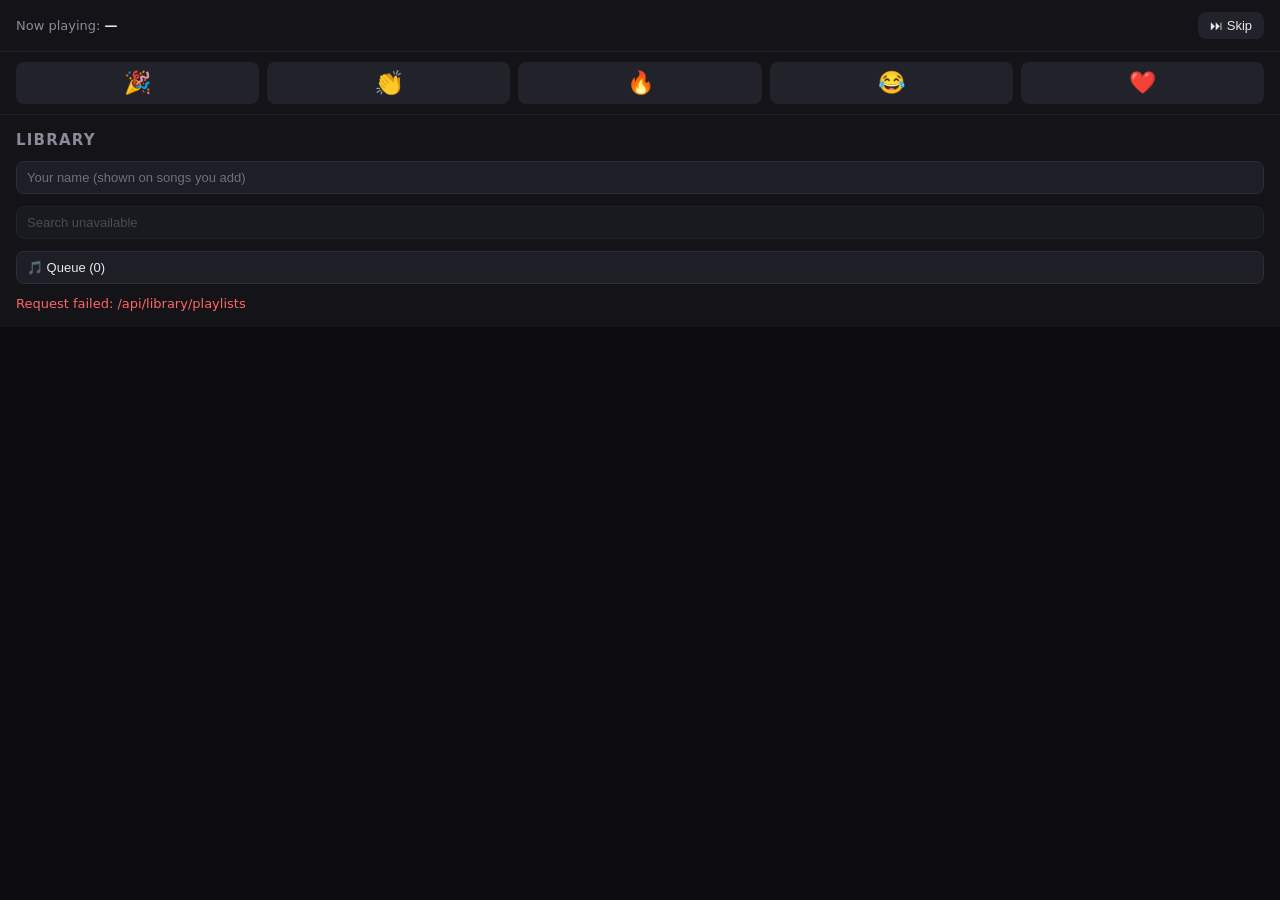
==== frontend/remote.html @ 7b5d4d17 "Initial commit: YT Music Karaoke Local karaoke-style player for a YouTube Music library with synced " ====
<!DOCTYPE html>
<html lang="en">
<head>
<meta charset="UTF-8" />
<meta name="viewport" content="width=device-width, initial-scale=1" />
<title>YT Music Karaoke — Remote</title>
<link rel="stylesheet" href="style.css" />
<style>
  body { overflow: auto; }
  #app { flex-direction: column; height: auto; min-height: 100vh; }
  #sidebar { width: 100%; height: auto; border-right: none; }
  #now-playing-readout {
    padding: 12px 16px;
    background: #131318;
    border-bottom: 1px solid #22222a;
    font-size: 13px;
    color: #8a8a99;
  }
  #now-playing-readout strong { color: #e8e8ec; }
  #now-playing-readout { display: flex; align-items: center; justify-content: space-between; gap: 8px; }
  #skip-btn {
    flex-shrink: 0;
    background: #22222a;
    border: none;
    color: #e8e8ec;
    border-radius: 8px;
    padding: 6px 12px;
    font-size: 13px;
    cursor: pointer;
  }
  #skip-btn:hover { background: #2c2c3a; }
  #guest-name {
    flex-shrink: 0;
    width: 100%;
    margin-bottom: 12px;
    padding: 8px 10px;
    background: #1e1e26;
    border: 1px solid #2c2c3a;
    border-radius: 8px;
    color: #e8e8ec;
    font-size: 13px;
  }
  #guest-name::placeholder { color: #6f6f7c; }
  #reactions {
    display: flex;
    gap: 8px;
    padding: 10px 16px;
    background: #131318;
    border-bottom: 1px solid #22222a;
  }
  #reactions button {
    flex: 1;
    background: #22222a;
    border: none;
    border-radius: 8px;
    font-size: 22px;
    padding: 8px 0;
    cursor: pointer;
  }
  #reactions button:hover { background: #2c2c3a; }
  #reactions button:active { transform: scale(0.92); }
</style>
</head>
<body>
  <div id="app">
    <div id="now-playing-readout">
      <span>Now playing: <strong id="now-playing-text">—</strong></span>
      <button id="skip-btn" title="Skip to next">⏭ Skip</button>
    </div>
    <div id="reactions">
      <button data-emoji="🎉">🎉</button>
      <button data-emoji="👏">👏</button>
      <button data-emoji="🔥">🔥</button>
      <button data-emoji="😂">😂</button>
      <button data-emoji="❤️">❤️</button>
    </div>
    <aside id="sidebar">
      <h1>Library</h1>
      <input id="guest-name" type="text" placeholder="Your name (shown on songs you add)" />
      <input id="search-box" type="text" placeholder="Loading library index…" disabled />
      <button id="queue-btn">🎵 Queue (0)</button>
      <div id="library-list">Loading…</div>
    </aside>
  </div>

  <script src="remote.js"></script>
</body>
</html>
---- frontend/style.css ----
* { box-sizing: border-box; }

html, body {
  margin: 0;
  height: 100%;
  background: #0b0b10;
  color: #e8e8ec;
  font-family: "Segoe UI", system-ui, sans-serif;
  overflow: hidden;
}

#app {
  display: flex;
  height: 100vh;
}

#sidebar {
  width: 280px;
  flex-shrink: 0;
  background: #131318;
  border-right: 1px solid #22222a;
  padding: 16px;
  display: flex;
  flex-direction: column;
  overflow: hidden;
}

#sidebar h1 {
  font-size: 15px;
  text-transform: uppercase;
  letter-spacing: 0.08em;
  color: #8a8a99;
  margin: 0 0 12px;
  flex-shrink: 0;
}

#search-box {
  flex-shrink: 0;
  width: 100%;
  margin-bottom: 12px;
  padding: 8px 10px;
  background: #1e1e26;
  border: 1px solid #2c2c3a;
  border-radius: 8px;
  color: #e8e8ec;
  font-size: 13px;
}
#search-box:focus { outline: none; border-color: #4a4a56; }
#search-box::placeholder { color: #6f6f7c; }
#search-box:disabled { opacity: 0.6; }

#queue-btn {
  flex-shrink: 0;
  display: block;
  width: 100%;
  margin-bottom: 12px;
  padding: 8px 10px;
  background: #1e1e26;
  border: 1px solid #2c2c3a;
  color: #e8e8ec;
  border-radius: 8px;
  font-size: 13px;
  cursor: pointer;
  text-align: left;
}

#recap-btn {
  flex-shrink: 0;
  display: block;
  width: 100%;
  margin-bottom: 12px;
  padding: 8px 10px;
  background: #1e1e26;
  border: 1px solid #2c2c3a;
  color: #e8e8ec;
  border-radius: 8px;
  font-size: 13px;
  cursor: pointer;
  text-align: left;
}
#recap-btn:hover { background: #2c2c3a; }

#party-info {
  flex-shrink: 0;
  margin-bottom: 12px;
  padding: 8px 10px;
  background: #1e1e26;
  border-radius: 8px;
  font-size: 12px;
  color: #8a8a99;
  word-break: break-all;
}
#party-info a { color: #7dd3fc; }
#party-qr {
  display: block;
  margin-top: 8px;
  width: 100px;
  height: 100px;
  border-radius: 6px;
  background: #fff;
  padding: 4px;
}

#speed-select {
  background: #22222a;
  border: none;
  color: #e8e8ec;
  font-size: 13px;
  border-radius: 8px;
  padding: 0 8px;
  height: 42px;
  margin-left: 8px;
  cursor: pointer;
}
#queue-btn:hover { background: #2c2c3a; }

#library-list {
  flex: 1;
  overflow-y: auto;
}

.lib-item {
  padding: 10px 12px;
  border-radius: 8px;
  cursor: pointer;
  font-size: 14px;
  margin-bottom: 2px;
}
.lib-item:hover { background: #1e1e26; }
.lib-item.active { background: #2c2c3a; color: #fff; }
.lib-item .count { color: #6f6f7c; font-size: 12px; margin-left: 6px; }

#shuffle-btn {
  display: block;
  width: 100%;
  margin-bottom: 12px;
  padding: 10px;
  background: #2c2c3a;
  color: #e8e8ec;
  border: none;
  border-radius: 8px;
  font-size: 14px;
  cursor: pointer;
}
#shuffle-btn:hover { background: #383848; }

.track-item {
  padding: 8px 12px;
  border-radius: 6px;
  font-size: 13px;
  display: flex;
  align-items: center;
  gap: 4px;
}
.track-item:hover { background: #1e1e26; }
.track-item.playing { color: #7dd3fc; }
.track-item .t-main {
  flex: 1;
  min-width: 0;
  cursor: pointer;
  display: flex;
  justify-content: space-between;
  gap: 8px;
}
.track-item .t-artist { color: #6f6f7c; white-space: nowrap; overflow: hidden; text-overflow: ellipsis; }
.track-item .t-action {
  flex-shrink: 0;
  background: none;
  border: none;
  color: #6f6f7c;
  font-size: 15px;
  line-height: 1;
  cursor: pointer;
  padding: 4px 6px;
  border-radius: 4px;
}
.track-item .t-action:hover { background: #2c2c3a; color: #e8e8ec; }

.back-link {
  display: block;
  margin-bottom: 10px;
  font-size: 12px;
  color: #6f6f7c;
  cursor: pointer;
}

#main {
  flex: 1;
  display: flex;
  flex-direction: column;
  position: relative;
}

#reaction-overlay {
  position: absolute;
  inset: 0;
  pointer-events: none;
  overflow: hidden;
  z-index: 50;
}
.reaction-burst {
  position: absolute;
  left: 50%;
  bottom: 20%;
  font-size: 64px;
  transform: translate(-50%, 0);
  animation: reaction-float 2s ease-out forwards;
}
@keyframes reaction-float {
  0% { opacity: 0; transform: translate(-50%, 0) scale(0.5); }
  15% { opacity: 1; transform: translate(-50%, -40px) scale(1.2); }
  100% { opacity: 0; transform: translate(-50%, -220px) scale(1); }
}

#lyrics-panel {
  flex: 1;
  display: flex;
  flex-direction: column;
  align-items: center;
  justify-content: flex-start;
  overflow-y: auto;
  padding: 40vh 24px;
  text-align: center;
}

#album-art {
  width: 80px;
  height: 80px;
  border-radius: 8px;
  margin-bottom: 20px;
  object-fit: cover;
  transition: width 0.25s ease, height 0.25s ease;
}
body.tv-mode #album-art {
  width: 240px;
  height: 240px;
  margin-bottom: 32px;
}

#lyrics-status {
  color: #6f6f7c;
  font-size: 18px;
}

#lyrics-lines {
  display: flex;
  flex-direction: column;
  gap: 22px;
  max-width: 800px;
}

.lyric-line {
  font-size: 26px;
  font-weight: 600;
  color: #4a4a56;
  transition: color 0.25s ease, transform 0.25s ease;
}

.lyric-line.current {
  color: #ffffff;
  transform: scale(1.06);
}

.lyric-line.past {
  color: #6f6f7c;
}

.lyric-word {
  transition: color 0.15s ease;
}

.lyric-line.current .lyric-word.sung {
  color: #7dd3fc;
}

#now-playing {
  display: flex;
  align-items: center;
  justify-content: space-between;
  padding: 16px 32px;
  background: #131318;
  border-top: 1px solid #22222a;
}

#track-info {
  display: flex;
  flex-direction: column;
  gap: 2px;
}
#track-title { font-size: 15px; font-weight: 600; }
#track-artist { font-size: 13px; color: #8a8a99; }

#controls button {
  background: #22222a;
  border: none;
  color: #e8e8ec;
  font-size: 18px;
  width: 42px;
  height: 42px;
  border-radius: 50%;
  cursor: pointer;
  margin-left: 8px;
}
#controls button:hover { background: #2c2c3a; }

#lyrics-edit-overlay {
  position: fixed;
  inset: 0;
  background: rgba(0, 0, 0, 0.6);
  display: flex;
  align-items: center;
  justify-content: center;
  z-index: 100;
}
#lyrics-edit-box {
  background: #131318;
  border: 1px solid #2c2c3a;
  border-radius: 12px;
  padding: 24px;
  width: min(600px, 90vw);
  max-height: 80vh;
  display: flex;
  flex-direction: column;
}
#lyrics-edit-title { margin: 0 0 8px; font-size: 16px; }
#lyrics-edit-hint { margin: 0 0 12px; font-size: 12px; color: #8a8a99; line-height: 1.5; }
#lyrics-edit-hint code { background: #1e1e26; padding: 1px 4px; border-radius: 4px; }
#lyrics-edit-textarea {
  flex: 1;
  min-height: 240px;
  background: #0b0b10;
  border: 1px solid #2c2c3a;
  border-radius: 8px;
  color: #e8e8ec;
  font-family: "Cascadia Code", Consolas, monospace;
  font-size: 13px;
  padding: 10px;
  resize: vertical;
}
#lyrics-edit-actions {
  display: flex;
  justify-content: flex-end;
  gap: 8px;
  margin-top: 12px;
}
#lyrics-edit-actions button {
  padding: 8px 16px;
  border-radius: 8px;
  border: none;
  cursor: pointer;
  font-size: 13px;
}
#lyrics-edit-cancel { background: #22222a; color: #e8e8ec; }
#lyrics-edit-cancel:hover { background: #2c2c3a; }
#lyrics-edit-save { background: #4a4a56; color: #fff; }
#lyrics-edit-save:hover { background: #5a5a68; }

#recap-overlay {
  position: fixed;
  inset: 0;
  background: rgba(0, 0, 0, 0.6);
  display: flex;
  align-items: center;
  justify-content: center;
  z-index: 100;
}
#recap-box {
  background: #131318;
  border: 1px solid #2c2c3a;
  border-radius: 12px;
  padding: 24px;
  width: min(400px, 90vw);
  max-height: 80vh;
  overflow-y: auto;
}
#recap-box h2 { margin: 0 0 16px; font-size: 18px; }
#recap-list { display: flex; flex-direction: column; gap: 10px; margin-bottom: 16px; }
.recap-row { display: flex; justify-content: space-between; font-size: 14px; }
.recap-row .recap-count { color: #7dd3fc; font-weight: 600; }
#recap-close {
  width: 100%;
  padding: 10px;
  background: #22222a;
  color: #e8e8ec;
  border: none;
  border-radius: 8px;
  cursor: pointer;
  font-size: 13px;
}
#recap-close:hover { background: #2c2c3a; }

#yt-player {
  position: fixed;
  bottom: 86px;
  right: 8px;
  width: 320px;
  height: 180px;
  opacity: 0.95;
  border-radius: 8px;
  overflow: hidden;
}

/* TV mode: hide the browsing chrome, blow up the lyrics, fade controls until hovered */
body.tv-mode #sidebar {
  display: none;
}
body.tv-mode .lyric-line {
  font-size: 44px;
}
body.tv-mode #now-playing {
  opacity: 0.25;
  transition: opacity 0.25s ease;
}
body.tv-mode #now-playing:hover {
  opacity: 1;
}
body.tv-mode #yt-player {
  opacity: 0.4;
  transition: opacity 0.25s ease;
}
body.tv-mode #yt-player:hover {
  opacity: 1;
}
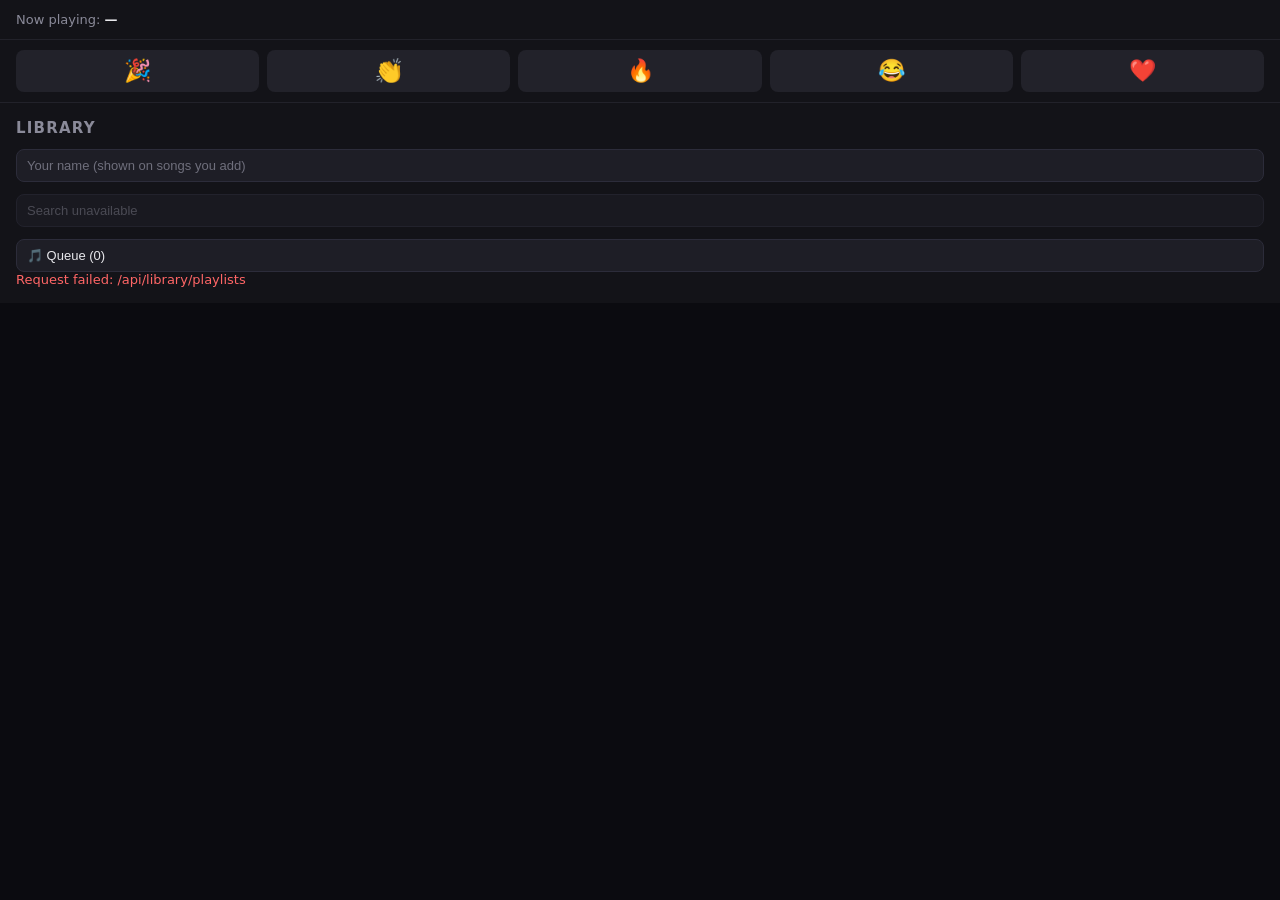
==== commit 9f21b0a4: "Add host lock, fair singer rotation, and uid-addressed queue entries Party mode assumed everyone wou" ====
--- a/frontend/remote.html
+++ b/frontend/remote.html
@@ -18,17 +18,6 @@
   }
   #now-playing-readout strong { color: #e8e8ec; }
   #now-playing-readout { display: flex; align-items: center; justify-content: space-between; gap: 8px; }
-  #skip-btn {
-    flex-shrink: 0;
-    background: #22222a;
-    border: none;
-    color: #e8e8ec;
-    border-radius: 8px;
-    padding: 6px 12px;
-    font-size: 13px;
-    cursor: pointer;
-  }
-  #skip-btn:hover { background: #2c2c3a; }
   #guest-name {
     flex-shrink: 0;
     width: 100%;
@@ -65,7 +54,6 @@
   <div id="app">
     <div id="now-playing-readout">
       <span>Now playing: <strong id="now-playing-text">—</strong></span>
-      <button id="skip-btn" title="Skip to next">⏭ Skip</button>
     </div>
     <div id="reactions">
       <button data-emoji="🎉">🎉</button>
--- a/frontend/style.css
+++ b/frontend/style.css
@@ -49,11 +49,15 @@
 #search-box::placeholder { color: #6f6f7c; }
 #search-box:disabled { opacity: 0.6; }
 
+#header-row {
+  display: flex;
+  gap: 8px;
+  margin-bottom: 12px;
+}
+
 #queue-btn {
-  flex-shrink: 0;
-  display: block;
-  width: 100%;
-  margin-bottom: 12px;
+  flex: 1;
+  min-width: 0;
   padding: 8px 10px;
   background: #1e1e26;
   border: 1px solid #2c2c3a;
@@ -63,6 +67,18 @@
   cursor: pointer;
   text-align: left;
 }
+
+#help-btn {
+  flex-shrink: 0;
+  width: 36px;
+  background: #1e1e26;
+  border: 1px solid #2c2c3a;
+  color: #e8e8ec;
+  border-radius: 8px;
+  font-size: 13px;
+  cursor: pointer;
+}
+#help-btn:hover { background: #2c2c3a; }
 
 #recap-btn {
   flex-shrink: 0;
@@ -144,6 +160,20 @@
 }
 #shuffle-btn:hover { background: #383848; }
 
+#clear-queue-btn {
+  display: block;
+  width: 100%;
+  margin-bottom: 12px;
+  padding: 10px;
+  background: #2c1e1e;
+  color: #f2a0a0;
+  border: 1px solid #4a2c2c;
+  border-radius: 8px;
+  font-size: 14px;
+  cursor: pointer;
+}
+#clear-queue-btn:hover { background: #3a2626; }
+
 .track-item {
   padding: 8px 12px;
   border-radius: 6px;
@@ -302,6 +332,11 @@
   margin-left: 8px;
 }
 #controls button:hover { background: #2c2c3a; }
+#controls button:disabled {
+  opacity: 0.4;
+  cursor: not-allowed;
+}
+#controls button:disabled:hover { background: #22222a; }
 
 #lyrics-edit-overlay {
   position: fixed;
@@ -311,6 +346,9 @@
   align-items: center;
   justify-content: center;
   z-index: 100;
+}
+#lyrics-edit-overlay[hidden] {
+  display: none;
 }
 #lyrics-edit-box {
   background: #131318;
@@ -363,6 +401,9 @@
   align-items: center;
   justify-content: center;
   z-index: 100;
+}
+#recap-overlay[hidden] {
+  display: none;
 }
 #recap-box {
   background: #131318;
@@ -389,6 +430,38 @@
 }
 #recap-close:hover { background: #2c2c3a; }
 
+#tour-tooltip {
+  position: fixed;
+  z-index: 200;
+  max-width: 260px;
+  background: #1e1e26;
+  border: 1px solid #4a4a56;
+  border-radius: 10px;
+  padding: 12px 14px;
+  box-shadow: 0 8px 24px rgba(0, 0, 0, 0.5);
+}
+#tour-text { font-size: 13px; line-height: 1.4; margin-bottom: 10px; }
+#tour-actions { display: flex; justify-content: space-between; gap: 8px; }
+#tour-actions button {
+  background: #2c2c3a;
+  color: #e8e8ec;
+  border: none;
+  border-radius: 6px;
+  padding: 6px 12px;
+  font-size: 12px;
+  cursor: pointer;
+}
+#tour-actions button:hover { background: #383848; }
+#tour-next { background: #4a4a56; }
+#tour-next:hover { background: #5a5a68; }
+
+.tour-highlight {
+  outline: 2px solid #7dd3fc;
+  outline-offset: 2px;
+  position: relative;
+  z-index: 201;
+}
+
 #yt-player {
   position: fixed;
   bottom: 86px;
@@ -421,3 +494,72 @@
 body.tv-mode #yt-player:hover {
   opacity: 1;
 }
+
+/* Library re-scan, next to the queue button */
+#refresh-library-btn {
+  flex-shrink: 0;
+  padding: 8px 10px;
+}
+
+#refresh-library-btn:disabled {
+  opacity: 0.5;
+  cursor: default;
+}
+
+/* Shown only on a host screen that isn't the machine running the server */
+#host-lock {
+  display: flex;
+  align-items: center;
+  gap: 8px;
+  margin-bottom: 10px;
+  padding: 8px 10px;
+  background: #2a2118;
+  border: 1px solid #4a3a22;
+  border-radius: 8px;
+  color: #d9b384;
+  font-size: 12px;
+}
+
+/* display:flex above would otherwise beat the UA rule for [hidden], same as
+   the overlays below. */
+#host-lock[hidden] {
+  display: none;
+}
+
+#host-lock button {
+  flex-shrink: 0;
+  margin-left: auto;
+  padding: 4px 10px;
+  font-size: 12px;
+}
+
+/* Singer rotation toggle in the queue view */
+#rotation-btn {
+  width: 100%;
+  margin-bottom: 8px;
+  text-align: left;
+}
+
+#rotation-btn.on {
+  border-color: #3a5a3a;
+  color: #9fd39f;
+}
+
+/* Current lyric sync correction, when there is one */
+#lyric-offset {
+  align-self: center;
+  margin-left: 4px;
+  color: #8a8a99;
+  font-size: 12px;
+  white-space: nowrap;
+}
+
+/* Guest name under an emoji burst */
+.reaction-name {
+  display: block;
+  margin-top: 2px;
+  color: #e8e8ec;
+  font-size: 12px;
+  text-align: center;
+  text-shadow: 0 1px 3px #000;
+}
